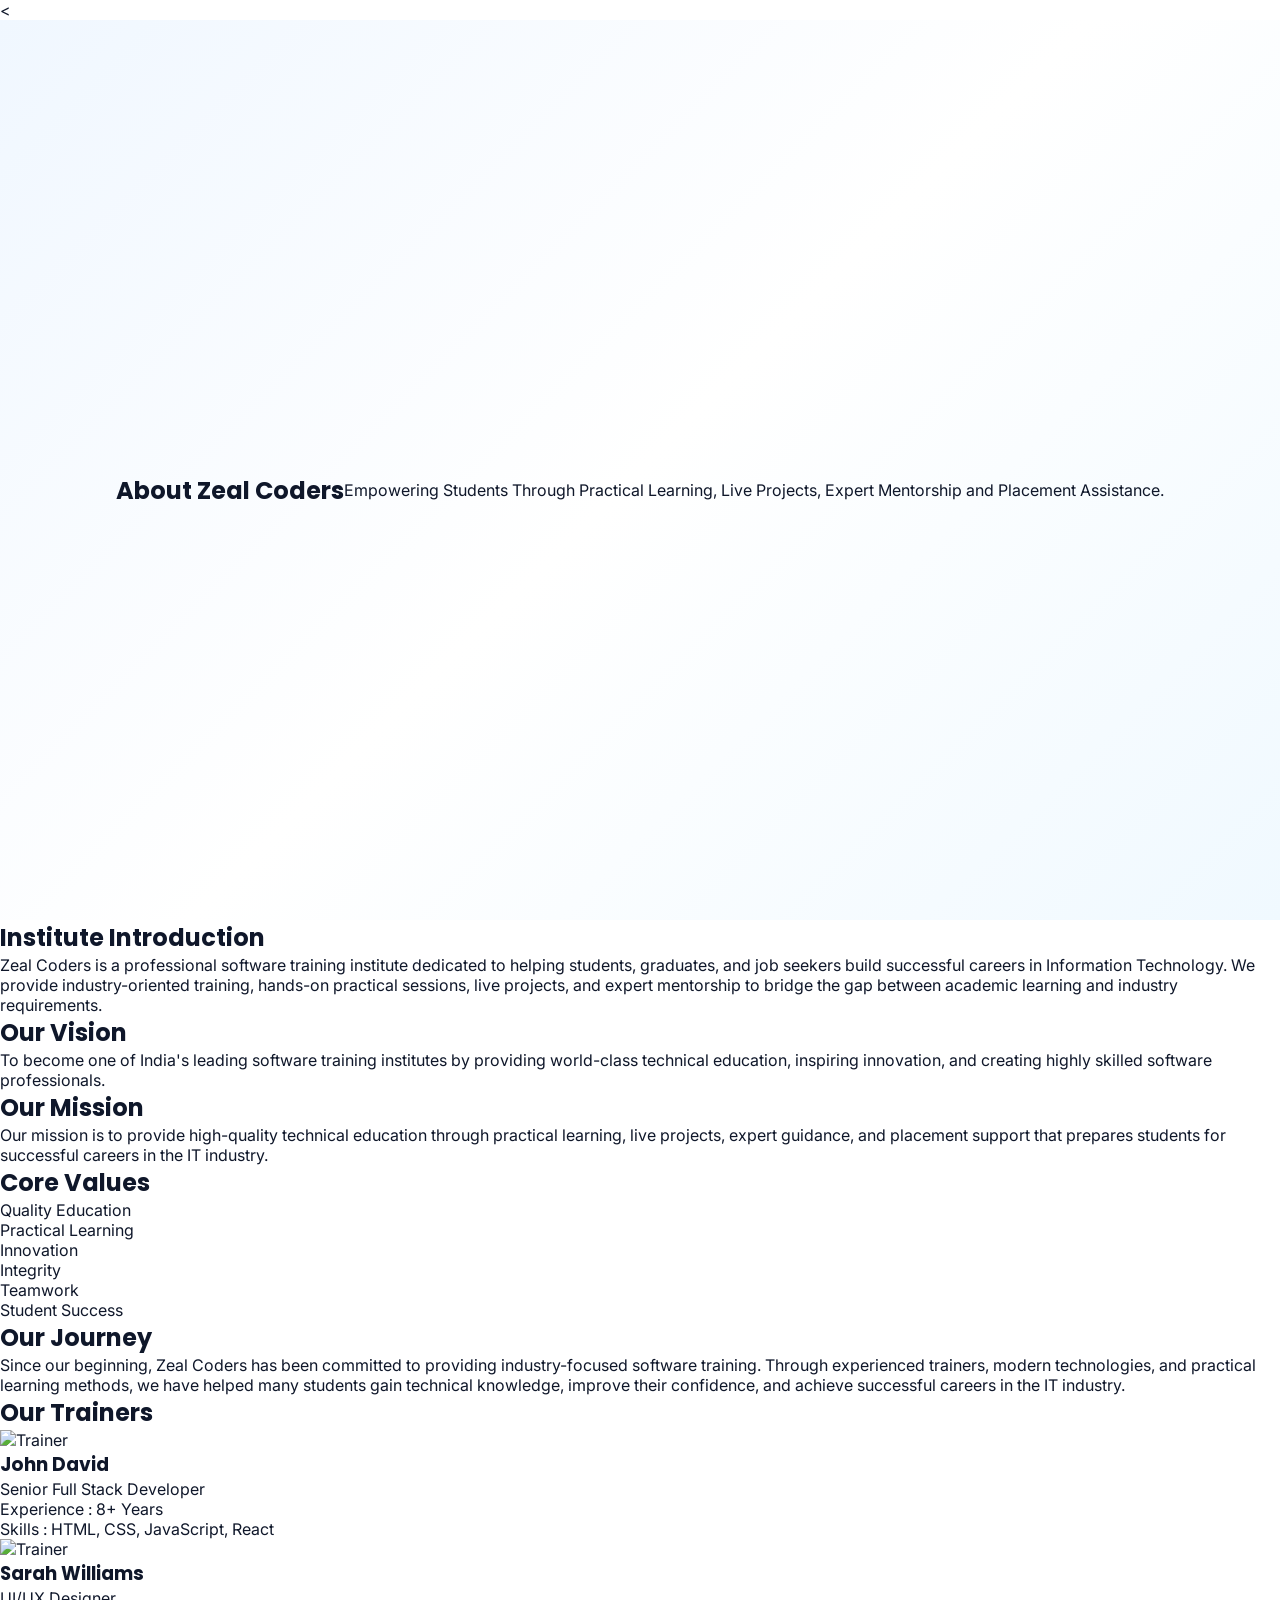
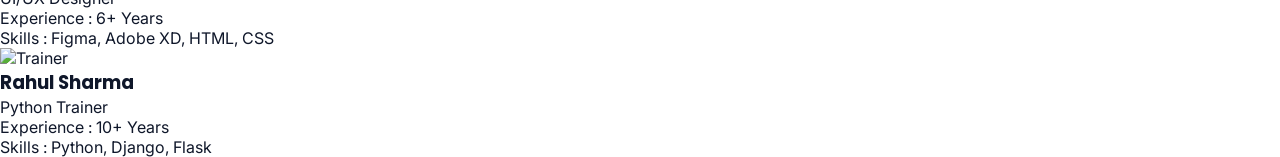
==== about.html @ ec797028 "Add files via upload" ====
<<!DOCTYPE html>
<html lang="en">

<head>
    <meta charset="UTF-8">
    <meta name="viewport" content="width=device-width, initial-scale=1.0">
    <title>About | Zeal Coders</title>

    <!-- CSS File -->
    <link rel="stylesheet" href="style.css">
</head>

<body>

    <!-- About Hero Section -->

    <section class="hero">

        <h1>About Zeal Coders</h1>

        <p>
            Empowering Students Through Practical Learning,
            Live Projects, Expert Mentorship and Placement Assistance.
        </p>

    </section>

    <!-- Institute Introduction -->

    <section class="about">

        <h2>Institute Introduction</h2>

        <p>
            Zeal Coders is a professional software training institute dedicated to
            helping students, graduates, and job seekers build successful careers
            in Information Technology. We provide industry-oriented training,
            hands-on practical sessions, live projects, and expert mentorship to
            bridge the gap between academic learning and industry requirements.
        </p>

    </section>

    <!-- Vision -->

    <section class="vision">

        <h2>Our Vision</h2>

        <p>
            To become one of India's leading software training institutes by
            providing world-class technical education, inspiring innovation,
            and creating highly skilled software professionals.
        </p>

    </section>

    <!-- Mission -->

    <section class="mission">

        <h2>Our Mission</h2>

        <p>
            Our mission is to provide high-quality technical education through
            practical learning, live projects, expert guidance, and placement
            support that prepares students for successful careers in the IT
            industry.
        </p>

    </section>

    <!-- Core Values -->

    <section class="values">

        <h2>Core Values</h2>

        <ul>

            <li>Quality Education</li>

            <li>Practical Learning</li>

            <li>Innovation</li>

            <li>Integrity</li>

            <li>Teamwork</li>

            <li>Student Success</li>

        </ul>

    </section>

    <!-- Our Journey -->

    <section class="journey">

        <h2>Our Journey</h2>

        <p>
            Since our beginning, Zeal Coders has been committed to providing
            industry-focused software training. Through experienced trainers,
            modern technologies, and practical learning methods, we have helped
            many students gain technical knowledge, improve their confidence,
            and achieve successful careers in the IT industry.
        </p>

    </section>

    <!-- Trainers -->

    <section class="trainers">

        <h2>Our Trainers</h2>

        <div class="trainer-card">

            <img src="images/trainer1.jpg" alt="Trainer">

            <h3>John David</h3>

            <p>Senior Full Stack Developer</p>

            <p>Experience : 8+ Years</p>

            <p>Skills : HTML, CSS, JavaScript, React</p>

        </div>

        <div class="trainer-card">

            <img src="images/trainer2.jpg" alt="Trainer">

            <h3>Sarah Williams</h3>

            <p>UI/UX Designer</p>

            <p>Experience : 6+ Years</p>

            <p>Skills : Figma, Adobe XD, HTML, CSS</p>

        </div>

        <div class="trainer-card">

            <img src="images/trainer3.jpg" alt="Trainer">

            <h3>Rahul Sharma</h3>

            <p>Python Trainer</p>

            <p>Experience : 10+ Years</p>

            <p>Skills : Python, Django, Flask</p>

        </div>

    </section>

</body>

</html>
---- style.css ----
/* ========================
   Zeal Coders - Main CSS
   Made by: Vaishnavi
   ======================== */

/* import google fonts */
@import url('https://fonts.googleapis.com/css2?family=Poppins:wght@300;400;500;600;700;800&family=Inter:wght@300;400;500;600&display=swap');

/* reset and base styles */
* {
    margin: 0;
    padding: 0;
    box-sizing: border-box;
}

:root {
    --blue: #2563EB;
    --navy: #0F172A;
    --white: #FFFFFF;
    --sky: #38BDF8;
    --blue-light: #EFF6FF;
    --blue-dark: #1d4ed8;
    --gray: #64748b;
    --gray-light: #f1f5f9;
    --border: #e2e8f0;
    --card-shadow: 0 4px 20px rgba(0,0,0,0.08);
}

html {
    scroll-behavior: smooth;
}

body {
    font-family: 'Inter', sans-serif;
    color: var(--navy);
    background: var(--white);
    overflow-x: hidden;
}

h1, h2, h3, h4 {
    font-family: 'Poppins', sans-serif;
}

a {
    text-decoration: none;
    color: inherit;
}

.container {
    max-width: 1200px;
    margin: 0 auto;
    padding: 0 20px;
}

.highlight {
    color: var(--blue);
}

/* section header styles - reused in multiple sections */
.section-header {
    text-align: center;
    margin-bottom: 50px;
}

.section-tag {
    display: inline-block;
    background: var(--blue-light);
    color: var(--blue);
    font-size: 13px;
    font-weight: 600;
    padding: 6px 16px;
    border-radius: 50px;
    margin-bottom: 14px;
    font-family: 'Poppins', sans-serif;
    letter-spacing: 0.5px;
}

.section-title {
    font-size: 2rem;
    font-weight: 700;
    color: var(--navy);
    margin-bottom: 12px;
    line-height: 1.3;
}

.section-desc {
    color: var(--gray);
    font-size: 1rem;
    max-width: 550px;
    margin: 0 auto;
    line-height: 1.7;
}

/* ========================
   NAVBAR
   ======================== */
.navbar {
    position: fixed;
    top: 0;
    left: 0;
    right: 0;
    z-index: 1000;
    background: rgba(255, 255, 255, 0.95);
    backdrop-filter: blur(10px);
    border-bottom: 1px solid var(--border);
    transition: all 0.3s ease;
}

.navbar.scrolled {
    box-shadow: 0 4px 20px rgba(0, 0, 0, 0.1);
}

.nav-container {
    max-width: 1200px;
    margin: 0 auto;
    padding: 0 20px;
    display: flex;
    align-items: center;
    justify-content: space-between;
    height: 68px;
}

/* logo */
.logo {
    font-family: 'Poppins', sans-serif;
    font-size: 1.5rem;
    font-weight: 800;
}

.logo-zeal {
    color: var(--blue);
}

.logo-coders {
    color: var(--navy);
}

/* nav links */
.nav-links {
    list-style: none;
    display: flex;
    align-items: center;
    gap: 8px;
}

.nav-links li a {
    font-family: 'Poppins', sans-serif;
    font-size: 14px;
    font-weight: 500;
    color: var(--navy);
    padding: 8px 12px;
    border-radius: 8px;
    transition: all 0.25s ease;
}

.nav-links li a:hover,
.nav-links li a.active {
    color: var(--blue);
    background: var(--blue-light);
}

/* enroll now button in navbar */
.nav-btn {
    background: var(--blue) !important;
    color: var(--white) !important;
    padding: 9px 20px !important;
    border-radius: 8px !important;
    font-weight: 600 !important;
    transition: all 0.25s ease !important;
}

.nav-btn:hover {
    background: var(--blue-dark) !important;
    transform: translateY(-1px);
    box-shadow: 0 4px 12px rgba(37, 99, 235, 0.35);
}

/* hamburger */
.hamburger {
    display: none;
    flex-direction: column;
    gap: 5px;
    cursor: pointer;
    padding: 5px;
}

.hamburger span {
    display: block;
    width: 25px;
    height: 2.5px;
    background: var(--navy);
    border-radius: 2px;
    transition: all 0.3s ease;
}

/* hamburger animation when open */
.hamburger.open span:nth-child(1) {
    transform: translateY(7.5px) rotate(45deg);
}
.hamburger.open span:nth-child(2) {
    opacity: 0;
}
.hamburger.open span:nth-child(3) {
    transform: translateY(-7.5px) rotate(-45deg);
}

/* ========================
   HERO SECTION
   ======================== */
.hero {
    min-height: 100vh;
    width: 100%;
    background: linear-gradient(135deg, #f0f7ff 0%, #ffffff 50%, #f0f9ff 100%);
    display: flex;
    align-items: center;
    justify-content: center;
    padding: 100px 20px 60px;
    position: relative;
    overflow: hidden;
}

/* inner wrapper to center the flex content */
.hero-inner {
    max-width: 1200px;
    width: 100%;
    display: flex;
    align-items: center;
    gap: 40px;
    position: relative;
    z-index: 1;
}

.hero-bg-blob {
    position: absolute;
    border-radius: 50%;
    filter: blur(80px);
    opacity: 0.25;
    pointer-events: none;
    z-index: 0;
}

.blob1 {
    width: 400px;
    height: 400px;
    background: var(--blue);
    top: -100px;
    right: -100px;
}

.blob2 {
    width: 300px;
    height: 300px;
    background: var(--sky);
    bottom: -50px;
    left: -80px;
}

.hero-content {
    flex: 1;
    max-width: 580px;
}

.hero-badge {
    display: inline-flex;
    align-items: center;
    gap: 8px;
    background: var(--blue-light);
    color: var(--blue);
    font-size: 13px;
    font-weight: 600;
    font-family: 'Poppins', sans-serif;
    padding: 8px 18px;
    border-radius: 50px;
    margin-bottom: 24px;
    border: 1px solid rgba(37, 99, 235, 0.2);
}

.hero-badge i {
    color: #f59e0b;
}

.hero-heading {
    font-size: 3rem;
    font-weight: 800;
    line-height: 1.2;
    color: var(--navy);
    margin-bottom: 20px;
}

.hero-subtext {
    color: var(--gray);
    font-size: 1.05rem;
    line-height: 1.75;
    margin-bottom: 32px;
}

.hero-btns {
    display: flex;
    gap: 14px;
    margin-bottom: 28px;
    flex-wrap: wrap;
}

/* primary button */
.btn-primary {
    display: inline-block;
    background: var(--blue);
    color: var(--white);
    font-family: 'Poppins', sans-serif;
    font-weight: 600;
    font-size: 15px;
    padding: 13px 28px;
    border-radius: 10px;
    border: none;
    cursor: pointer;
    transition: all 0.3s ease;
}

.btn-primary:hover {
    background: var(--blue-dark);
    transform: translateY(-2px);
    box-shadow: 0 8px 25px rgba(37, 99, 235, 0.4);
}

/* outline button */
.btn-outline {
    display: inline-block;
    background: transparent;
    color: var(--blue);
    font-family: 'Poppins', sans-serif;
    font-weight: 600;
    font-size: 15px;
    padding: 13px 28px;
    border-radius: 10px;
    border: 2px solid var(--blue);
    cursor: pointer;
    transition: all 0.3s ease;
}

.btn-outline:hover {
    background: var(--blue);
    color: var(--white);
    transform: translateY(-2px);
}

.hero-tags {
    display: flex;
    gap: 20px;
    flex-wrap: wrap;
}

.hero-tags span {
    display: flex;
    align-items: center;
    gap: 6px;
    font-size: 14px;
    color: var(--gray);
    font-weight: 500;
}

.hero-tags span i {
    color: #22c55e;
    font-size: 15px;
}

/* hero right side visual */
.hero-image {
    flex: 1;
    display: flex;
    align-items: center;
    justify-content: center;
    position: relative;
    z-index: 1;
    min-height: 400px;
}

.hero-circle {
    width: 320px;
    height: 320px;
    border-radius: 50%;
    background: linear-gradient(135deg, var(--blue), var(--sky));
    display: flex;
    align-items: center;
    justify-content: center;
    box-shadow: 0 20px 60px rgba(37, 99, 235, 0.3);
    position: relative;
    animation: float 4s ease-in-out infinite;
}

.circle-inner {
    display: flex;
    flex-direction: column;
    align-items: center;
    gap: 12px;
    color: white;
}

.circle-inner i {
    font-size: 4rem;
}

.circle-inner span {
    font-family: 'Poppins', sans-serif;
    font-weight: 700;
    font-size: 1.1rem;
}

/* floating cards on hero */
.hero-card-float {
    position: absolute;
    background: white;
    border-radius: 14px;
    padding: 14px 18px;
    display: flex;
    align-items: center;
    gap: 12px;
    box-shadow: 0 8px 30px rgba(0, 0, 0, 0.12);
    font-family: 'Poppins', sans-serif;
    animation: float 4s ease-in-out infinite;
}

.hero-card-float i {
    font-size: 1.6rem;
    color: var(--blue);
}

.hero-card-float strong {
    display: block;
    font-size: 13px;
    font-weight: 600;
    color: var(--navy);
}

.hero-card-float p {
    font-size: 12px;
    color: var(--gray);
    margin: 0;
}

.card1 {
    top: 60px;
    left: -30px;
    animation-delay: 0s;
}

.card2 {
    bottom: 80px;
    right: -20px;
    animation-delay: 2s;
}

@keyframes float {
    0%, 100% { transform: translateY(0px); }
    50% { transform: translateY(-12px); }
}

/* ========================
   STATS SECTION
   ======================== */
.stats {
    background: var(--navy);
    padding: 60px 0;
}

.stats-grid {
    display: grid;
    grid-template-columns: repeat(4, 1fr);
    gap: 30px;
    text-align: center;
}

.stat-card {
    color: white;
    padding: 20px;
    border-right: 1px solid rgba(255,255,255,0.1);
}

.stat-card:last-child {
    border-right: none;
}

.stat-card h2 {
    font-size: 2.8rem;
    font-weight: 800;
    color: var(--sky);
    display: inline;
}

.stat-plus {
    font-size: 2rem;
    font-weight: 700;
    color: var(--sky);
    font-family: 'Poppins', sans-serif;
}

.stat-card p {
    font-size: 15px;
    color: rgba(255,255,255,0.75);
    margin-top: 6px;
    font-weight: 400;
}

/* ========================
   COURSES SECTION
   ======================== */
.courses-section {
    padding: 90px 0;
    background: var(--gray-light);
}

.courses-grid {
    display: grid;
    grid-template-columns: repeat(auto-fit, minmax(260px, 1fr));
    gap: 24px;
}

.course-card {
    background: var(--white);
    border-radius: 16px;
    padding: 28px;
    border: 1px solid var(--border);
    transition: all 0.3s ease;
    position: relative;
    overflow: hidden;
}

.course-card::before {
    content: '';
    position: absolute;
    top: 0;
    left: 0;
    right: 0;
    height: 3px;
    background: linear-gradient(to right, var(--blue), var(--sky));
    opacity: 0;
    transition: opacity 0.3s ease;
}

.course-card:hover {
    transform: translateY(-6px);
    box-shadow: var(--card-shadow);
    border-color: transparent;
}

.course-card:hover::before {
    opacity: 1;
}

.course-icon {
    width: 55px;
    height: 55px;
    border-radius: 12px;
    display: flex;
    align-items: center;
    justify-content: center;
    margin-bottom: 18px;
    font-size: 1.6rem;
}

.course-card h3 {
    font-size: 1.05rem;
    font-weight: 700;
    color: var(--navy);
    margin-bottom: 10px;
}

.course-card p {
    font-size: 14px;
    color: var(--gray);
    line-height: 1.65;
    margin-bottom: 16px;
}

.course-meta {
    display: flex;
    gap: 14px;
    margin-bottom: 18px;
    flex-wrap: wrap;
}

.course-meta span {
    font-size: 12.5px;
    color: var(--gray);
    display: flex;
    align-items: center;
    gap: 5px;
}

.course-meta span i {
    color: var(--blue);
}

.course-link {
    font-size: 14px;
    font-weight: 600;
    color: var(--blue);
    font-family: 'Poppins', sans-serif;
    display: inline-flex;
    align-items: center;
    gap: 6px;
    transition: gap 0.2s ease;
}

.course-link:hover {
    gap: 10px;
}

/* popular tag on course card */
.popular-tag {
    border-color: var(--blue);
}

.tag-label {
    position: absolute;
    top: 14px;
    right: 14px;
    background: var(--blue);
    color: white;
    font-size: 11px;
    font-weight: 600;
    padding: 3px 10px;
    border-radius: 50px;
    font-family: 'Poppins', sans-serif;
}

.view-all-wrap {
    text-align: center;
    margin-top: 44px;
}

/* ========================
   WHY CHOOSE US
   ======================== */
.why-us {
    padding: 90px 0;
    background: var(--white);
}

.why-grid {
    display: grid;
    grid-template-columns: repeat(auto-fit, minmax(300px, 1fr));
    gap: 24px;
}

.why-card {
    background: var(--white);
    border: 1px solid var(--border);
    border-radius: 16px;
    padding: 30px;
    transition: all 0.3s ease;
    position: relative;
}

.why-card:hover {
    border-color: var(--blue);
    box-shadow: 0 8px 30px rgba(37, 99, 235, 0.12);
    transform: translateY(-4px);
}

.why-icon {
    width: 56px;
    height: 56px;
    background: var(--blue-light);
    border-radius: 12px;
    display: flex;
    align-items: center;
    justify-content: center;
    margin-bottom: 18px;
    font-size: 1.4rem;
    color: var(--blue);
    transition: all 0.3s ease;
}

.why-card:hover .why-icon {
    background: var(--blue);
    color: var(--white);
}

.why-card h3 {
    font-size: 1rem;
    font-weight: 700;
    color: var(--navy);
    margin-bottom: 10px;
}

.why-card p {
    font-size: 14px;
    color: var(--gray);
    line-height: 1.7;
}

/* ========================
   TESTIMONIALS
   ======================== */
.testimonials {
    padding: 90px 0;
    background: linear-gradient(135deg, var(--navy) 0%, #1e3a5f 100%);
}

.testimonials .section-tag {
    background: rgba(255,255,255,0.1);
    color: var(--sky);
    border: 1px solid rgba(255,255,255,0.15);
}

.testimonials .section-title {
    color: var(--white);
}

.testimonials .section-desc {
    color: rgba(255,255,255,0.65);
}

.testimonial-grid {
    display: grid;
    grid-template-columns: repeat(auto-fit, minmax(280px, 1fr));
    gap: 22px;
}

.testimonial-card {
    background: rgba(255,255,255,0.07);
    border: 1px solid rgba(255,255,255,0.12);
    border-radius: 16px;
    padding: 28px;
    transition: all 0.3s ease;
    backdrop-filter: blur(8px);
}

.testimonial-card:hover {
    background: rgba(255,255,255,0.12);
    transform: translateY(-4px);
    border-color: rgba(56, 189, 248, 0.4);
}

/* featured review card highlight */
.featured-review {
    border-color: rgba(56, 189, 248, 0.45);
    background: rgba(56, 189, 248, 0.07);
}

.stars {
    color: #f59e0b;
    font-size: 13px;
    margin-bottom: 14px;
    display: flex;
    gap: 2px;
}

.review-text {
    font-size: 14px;
    line-height: 1.75;
    color: rgba(255,255,255,0.82);
    margin-bottom: 20px;
    font-style: italic;
}

.reviewer {
    display: flex;
    align-items: center;
    gap: 12px;
}

.reviewer-avatar {
    width: 42px;
    height: 42px;
    border-radius: 50%;
    display: flex;
    align-items: center;
    justify-content: center;
    color: white;
    font-family: 'Poppins', sans-serif;
    font-weight: 700;
    font-size: 16px;
    flex-shrink: 0;
}

.reviewer-info strong {
    display: block;
    font-size: 14px;
    font-weight: 600;
    color: white;
    font-family: 'Poppins', sans-serif;
}

.reviewer-info span {
    font-size: 12.5px;
    color: rgba(255,255,255,0.55);
}

/* ========================
   FAQ SECTION
   ======================== */
.faq-section {
    padding: 90px 0;
    background: var(--gray-light);
}

.faq-wrapper {
    max-width: 780px;
    margin: 0 auto;
    display: flex;
    flex-direction: column;
    gap: 14px;
}

.faq-item {
    background: var(--white);
    border: 1px solid var(--border);
    border-radius: 12px;
    overflow: hidden;
    transition: all 0.3s ease;
}

.faq-item.active {
    border-color: var(--blue);
    box-shadow: 0 4px 15px rgba(37, 99, 235, 0.1);
}

.faq-question {
    width: 100%;
    padding: 20px 24px;
    background: none;
    border: none;
    cursor: pointer;
    display: flex;
    align-items: center;
    justify-content: space-between;
    font-family: 'Poppins', sans-serif;
    font-size: 15px;
    font-weight: 600;
    color: var(--navy);
    text-align: left;
    gap: 12px;
}

.faq-item.active .faq-question {
    color: var(--blue);
}

.faq-icon {
    font-size: 14px;
    transition: transform 0.3s ease;
    flex-shrink: 0;
    color: var(--gray);
}

.faq-item.active .faq-icon {
    transform: rotate(180deg);
    color: var(--blue);
}

.faq-answer {
    max-height: 0;
    overflow: hidden;
    transition: max-height 0.35s ease, padding 0.3s ease;
}

.faq-item.active .faq-answer {
    max-height: 200px;
}

.faq-answer p {
    padding: 0 24px 20px;
    font-size: 14.5px;
    color: var(--gray);
    line-height: 1.75;
}

/* ========================
   FOOTER
   ======================== */
.footer {
    background: var(--navy);
    color: var(--white);
}

.footer-top {
    padding: 70px 0 40px;
}

.footer-grid {
    display: grid;
    grid-template-columns: 2fr 1fr 1fr 1.5fr;
    gap: 40px;
}

.footer-logo {
    font-family: 'Poppins', sans-serif;
    font-size: 1.5rem;
    font-weight: 800;
    margin-bottom: 16px;
}

.footer-about {
    font-size: 14px;
    color: rgba(255,255,255,0.6);
    line-height: 1.75;
    margin-bottom: 22px;
}

.social-links {
    display: flex;
    gap: 10px;
}

.social-icon {
    width: 38px;
    height: 38px;
    background: rgba(255,255,255,0.08);
    border: 1px solid rgba(255,255,255,0.15);
    border-radius: 8px;
    display: flex;
    align-items: center;
    justify-content: center;
    color: rgba(255,255,255,0.7);
    font-size: 15px;
    transition: all 0.3s ease;
}

.social-icon:hover {
    background: var(--blue);
    border-color: var(--blue);
    color: white;
    transform: translateY(-3px);
}

.footer-heading {
    font-family: 'Poppins', sans-serif;
    font-size: 15px;
    font-weight: 700;
    color: var(--white);
    margin-bottom: 20px;
    position: relative;
    padding-bottom: 10px;
}

.footer-heading::after {
    content: '';
    position: absolute;
    left: 0;
    bottom: 0;
    width: 30px;
    height: 2px;
    background: var(--blue);
}

.footer-links {
    list-style: none;
    display: flex;
    flex-direction: column;
    gap: 10px;
}

.footer-links li a {
    font-size: 14px;
    color: rgba(255,255,255,0.6);
    transition: all 0.2s ease;
    display: inline-flex;
    align-items: center;
}

.footer-links li a::before {
    content: '→';
    margin-right: 7px;
    opacity: 0;
    transform: translateX(-5px);
    transition: all 0.2s ease;
    color: var(--sky);
}

.footer-links li a:hover {
    color: var(--sky);
    padding-left: 5px;
}

.footer-links li a:hover::before {
    opacity: 1;
    transform: translateX(0);
}

.footer-contact {
    list-style: none;
    display: flex;
    flex-direction: column;
    gap: 14px;
}

.footer-contact li {
    display: flex;
    align-items: flex-start;
    gap: 12px;
    font-size: 14px;
    color: rgba(255,255,255,0.6);
}

.footer-contact li i {
    color: var(--sky);
    margin-top: 3px;
    flex-shrink: 0;
}

.footer-contact li a {
    color: rgba(255,255,255,0.6);
    transition: color 0.2s ease;
}

.footer-contact li a:hover {
    color: var(--sky);
}

.footer-bottom {
    border-top: 1px solid rgba(255,255,255,0.1);
    padding: 20px 0;
    display: flex;
}

.footer-bottom .container {
    display: flex;
    align-items: center;
    justify-content: space-between;
    flex-wrap: wrap;
    gap: 10px;
}

.footer-bottom p {
    font-size: 13.5px;
    color: rgba(255,255,255,0.5);
}

/* scroll to top button */
.scroll-top {
    position: fixed;
    bottom: 28px;
    right: 28px;
    width: 44px;
    height: 44px;
    background: var(--blue);
    color: white;
    border: none;
    border-radius: 10px;
    cursor: pointer;
    font-size: 16px;
    display: flex;
    align-items: center;
    justify-content: center;
    box-shadow: 0 4px 15px rgba(37, 99, 235, 0.4);
    transition: all 0.3s ease;
    opacity: 0;
    transform: translateY(10px);
    pointer-events: none;
}

.scroll-top.show {
    opacity: 1;
    transform: translateY(0);
    pointer-events: all;
}

.scroll-top:hover {
    background: var(--blue-dark);
    transform: translateY(-3px);
}

/* ========================
   RESPONSIVE MEDIA QUERIES
   ======================== */

/* tablets */
@media (max-width: 992px) {
    .hero-inner {
        flex-direction: column;
        text-align: center;
    }

    .hero-content {
        max-width: 100%;
    }

    .hero-btns {
        justify-content: center;
    }

    .hero-tags {
        justify-content: center;
    }

    .hero-image {
        min-height: 300px;
    }

    .hero-circle {
        width: 250px;
        height: 250px;
    }

    .stats-grid {
        grid-template-columns: repeat(2, 1fr);
    }

    .stat-card:nth-child(2) {
        border-right: none;
    }

    .stat-card {
        border-bottom: 1px solid rgba(255,255,255,0.1);
        padding-bottom: 30px;
    }

    .footer-grid {
        grid-template-columns: 1fr 1fr;
        gap: 30px;
    }
}

/* mobile */
@media (max-width: 768px) {
    /* navbar mobile */
    .hamburger {
        display: flex;
    }

    .nav-links {
        position: fixed;
        top: 68px;
        left: 0;
        right: 0;
        background: white;
        flex-direction: column;
        padding: 20px;
        gap: 4px;
        border-bottom: 1px solid var(--border);
        box-shadow: 0 10px 30px rgba(0,0,0,0.1);
        transform: translateY(-100%);
        opacity: 0;
        pointer-events: none;
        transition: all 0.3s ease;
    }

    .nav-links.open {
        transform: translateY(0);
        opacity: 1;
        pointer-events: all;
    }

    .nav-links li {
        width: 100%;
    }

    .nav-links li a {
        display: block;
        padding: 12px 16px;
        width: 100%;
    }

    .nav-btn {
        text-align: center;
        margin-top: 8px;
    }

    /* hero section mobile */
    .hero-heading {
        font-size: 2rem;
    }

    .hero-card-float {
        display: none;
    }

    /* sections */
    .section-title {
        font-size: 1.6rem;
    }

    .stats-grid {
        grid-template-columns: repeat(2, 1fr);
    }

    .stat-card {
        border-right: none;
    }

    .why-grid {
        grid-template-columns: 1fr;
    }

    .testimonial-grid {
        grid-template-columns: 1fr;
    }

    .footer-grid {
        grid-template-columns: 1fr;
        gap: 30px;
    }

    .footer-bottom .container {
        flex-direction: column;
        text-align: center;
    }
}

/* small mobile */
@media (max-width: 480px) {
    .hero-heading {
        font-size: 1.7rem;
    }

    .hero-circle {
        width: 200px;
        height: 200px;
    }

    .circle-inner i {
        font-size: 2.8rem;
    }

    .stats-grid {
        grid-template-columns: 1fr 1fr;
        gap: 15px;
    }

    .stat-card h2 {
        font-size: 2rem;
    }

    .courses-grid {
        grid-template-columns: 1fr;
    }

    .hero-btns {
        flex-direction: column;
        align-items: center;
    }

    .btn-primary, .btn-outline {
        width: 100%;
        text-align: center;
    }
}

/* ==========================================
   Merged Styles for Subpages (Placements, Gallery, Contact)
   ========================================== */

/* Common Layout */
.stats-container,
.company-container,
.story-container,
.assist-container,
.gallery-container,
.contact-container{
    display:flex;
    justify-content:center;
    flex-wrap:wrap;
    gap:20px;
}

/* Common Cards */
.card,
.company,
.story-card,
.assist-card,
.gallery-card,
.contact-card{
    background:white;
    padding:20px;
    width:230px;
    border-radius:12px;
    box-shadow:0 3px 10px lightgray;
    transition:0.3s;
}

.card:hover,
.company:hover,
.story-card:hover,
.assist-card:hover,
.gallery-card:hover,
.contact-card:hover{
    transform:translateY(-5px);
}

/* Placement */
.card h3{
    color:#2563EB;
    font-size:30px;
}

.story-card h3,
.contact-card h3{
    color:#2563EB;
}

/* Gallery */
.gallery-card{
    padding:10px;
}

.gallery-card img{
    width:350px;
    height:220px;
    object-fit:cover;
    border-radius:10px;
}

/* Contact Form */
.contact-form{
    width:80%;
    margin:auto;
    display:flex;
    flex-direction:column;
    gap:15px;
}

.contact-form input,
.contact-form select,
.contact-form textarea{
    padding:12px;
    border-radius:8px;
    border:1px solid gray;
}

.contact-form textarea{
    height:120px;
}

.contact-form button{
    background:#2563EB;
    color:white;
    padding:12px;
    border:none;
    border-radius:25px;
}

/* WhatsApp */
.whatsapp{
    position:fixed;
    right:20px;
    bottom:20px;
    background:#38BDF8;
    color:white;
    padding:15px;
    border-radius:25px;
    text-decoration:none;
}

/* Mobile responsive styles for subpages */
@media(max-width:768px){
    .card,
    .company,
    .story-card,
    .assist-card,
    .contact-card{
        width:90%;
    }

    .gallery-card img{
        width:300px;
        height:auto;
    }
}
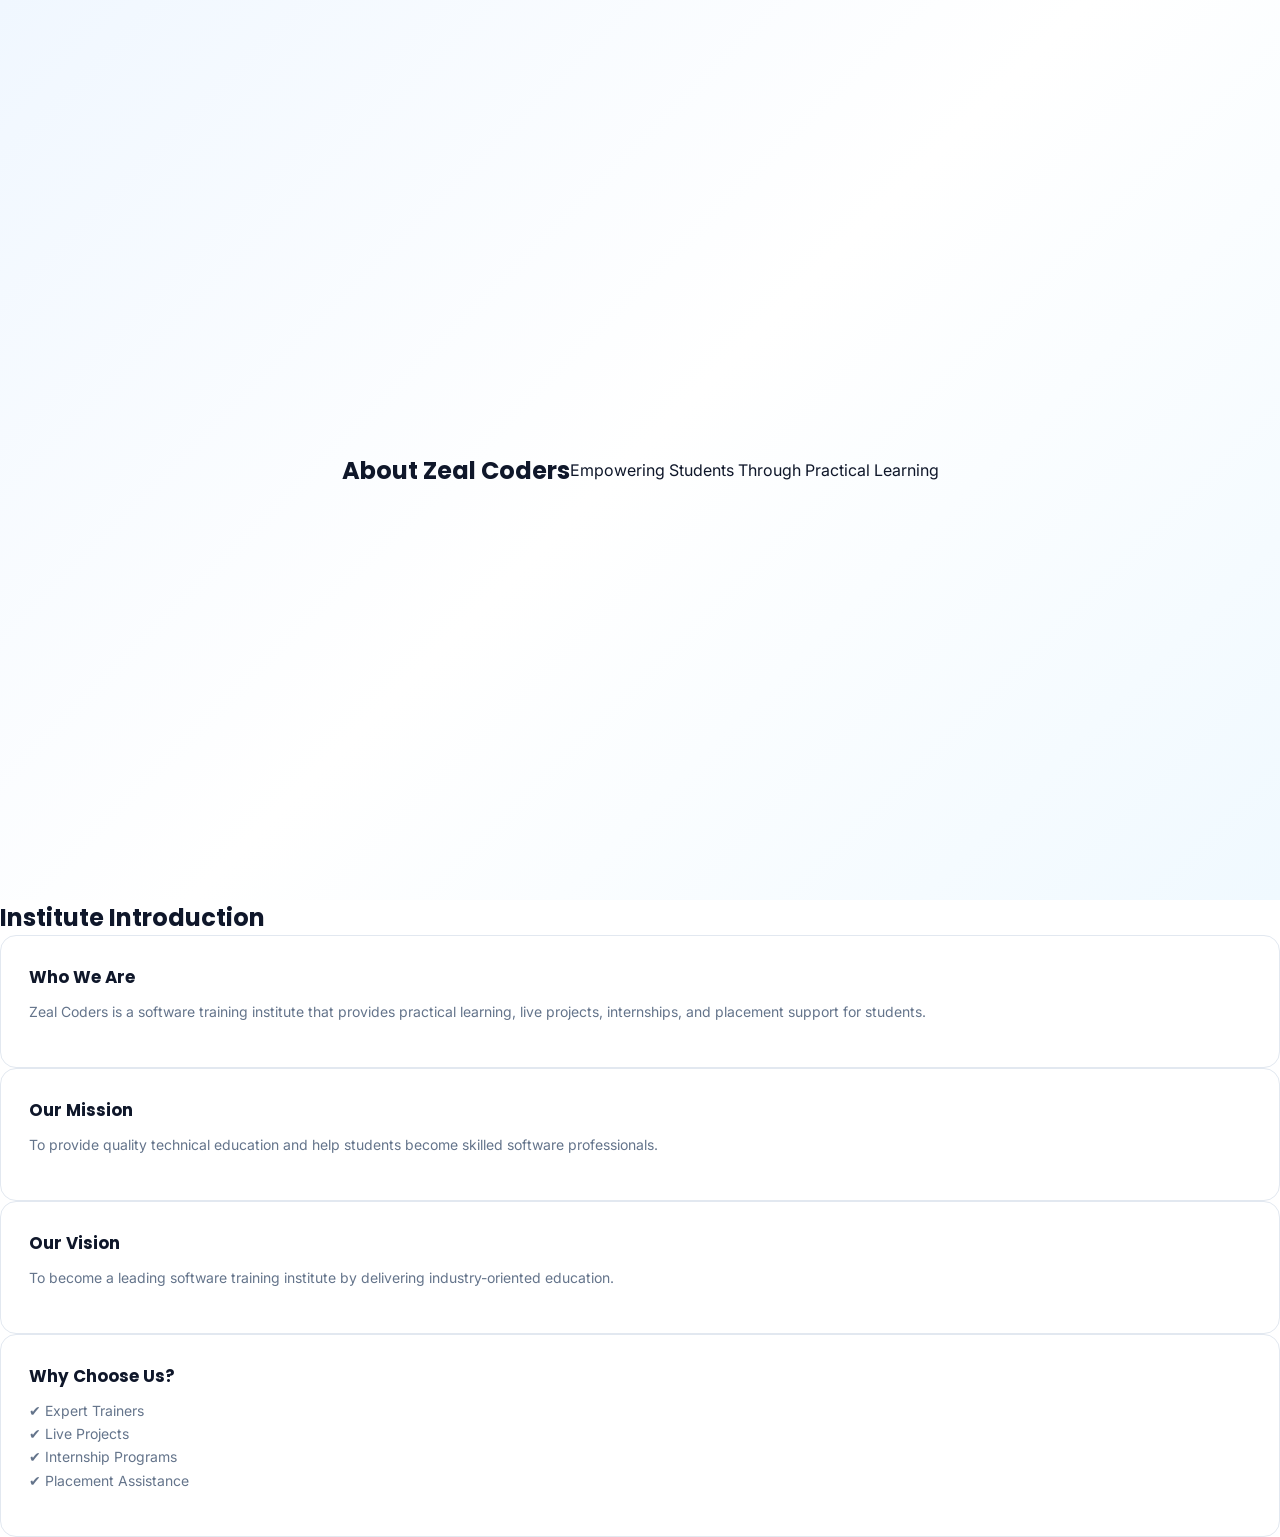
==== commit 45777ac7: "Add files via upload" ====
--- a/about.html
+++ b/about.html
@@ -1,165 +1,65 @@
-<<!DOCTYPE html>
+<!DOCTYPE html>
 <html lang="en">
-
 <head>
     <meta charset="UTF-8">
     <meta name="viewport" content="width=device-width, initial-scale=1.0">
     <title>About | Zeal Coders</title>
 
-    <!-- CSS File -->
     <link rel="stylesheet" href="style.css">
 </head>
-
 <body>
 
-    <!-- About Hero Section -->
-
+    <!-- Hero Section -->
     <section class="hero">
-
         <h1>About Zeal Coders</h1>
-
-        <p>
-            Empowering Students Through Practical Learning,
-            Live Projects, Expert Mentorship and Placement Assistance.
-        </p>
-
+        <p>Empowering Students Through Practical Learning</p>
     </section>
 
-    <!-- Institute Introduction -->
-
-    <section class="about">
+    <!-- About Section -->
+    <section class="courses">
 
         <h2>Institute Introduction</h2>
 
-        <p>
-            Zeal Coders is a professional software training institute dedicated to
-            helping students, graduates, and job seekers build successful careers
-            in Information Technology. We provide industry-oriented training,
-            hands-on practical sessions, live projects, and expert mentorship to
-            bridge the gap between academic learning and industry requirements.
-        </p>
+        <div class="course-container">
 
-    </section>
+            <div class="course-card">
+                <h3>Who We Are</h3>
+                <p>
+                    Zeal Coders is a software training institute that provides
+                    practical learning, live projects, internships, and placement
+                    support for students.
+                </p>
+            </div>
 
-    <!-- Vision -->
+            <div class="course-card">
+                <h3>Our Mission</h3>
+                <p>
+                    To provide quality technical education and help students
+                    become skilled software professionals.
+                </p>
+            </div>
 
-    <section class="vision">
+            <div class="course-card">
+                <h3>Our Vision</h3>
+                <p>
+                    To become a leading software training institute by delivering
+                    industry-oriented education.
+                </p>
+            </div>
 
-        <h2>Our Vision</h2>
-
-        <p>
-            To become one of India's leading software training institutes by
-            providing world-class technical education, inspiring innovation,
-            and creating highly skilled software professionals.
-        </p>
-
-    </section>
-
-    <!-- Mission -->
-
-    <section class="mission">
-
-        <h2>Our Mission</h2>
-
-        <p>
-            Our mission is to provide high-quality technical education through
-            practical learning, live projects, expert guidance, and placement
-            support that prepares students for successful careers in the IT
-            industry.
-        </p>
-
-    </section>
-
-    <!-- Core Values -->
-
-    <section class="values">
-
-        <h2>Core Values</h2>
-
-        <ul>
-
-            <li>Quality Education</li>
-
-            <li>Practical Learning</li>
-
-            <li>Innovation</li>
-
-            <li>Integrity</li>
-
-            <li>Teamwork</li>
-
-            <li>Student Success</li>
-
-        </ul>
-
-    </section>
-
-    <!-- Our Journey -->
-
-    <section class="journey">
-
-        <h2>Our Journey</h2>
-
-        <p>
-            Since our beginning, Zeal Coders has been committed to providing
-            industry-focused software training. Through experienced trainers,
-            modern technologies, and practical learning methods, we have helped
-            many students gain technical knowledge, improve their confidence,
-            and achieve successful careers in the IT industry.
-        </p>
-
-    </section>
-
-    <!-- Trainers -->
-
-    <section class="trainers">
-
-        <h2>Our Trainers</h2>
-
-        <div class="trainer-card">
-
-            <img src="images/trainer1.jpg" alt="Trainer">
-
-            <h3>John David</h3>
-
-            <p>Senior Full Stack Developer</p>
-
-            <p>Experience : 8+ Years</p>
-
-            <p>Skills : HTML, CSS, JavaScript, React</p>
-
-        </div>
-
-        <div class="trainer-card">
-
-            <img src="images/trainer2.jpg" alt="Trainer">
-
-            <h3>Sarah Williams</h3>
-
-            <p>UI/UX Designer</p>
-
-            <p>Experience : 6+ Years</p>
-
-            <p>Skills : Figma, Adobe XD, HTML, CSS</p>
-
-        </div>
-
-        <div class="trainer-card">
-
-            <img src="images/trainer3.jpg" alt="Trainer">
-
-            <h3>Rahul Sharma</h3>
-
-            <p>Python Trainer</p>
-
-            <p>Experience : 10+ Years</p>
-
-            <p>Skills : Python, Django, Flask</p>
+            <div class="course-card">
+                <h3>Why Choose Us?</h3>
+                <p>
+                    ✔ Expert Trainers<br>
+                    ✔ Live Projects<br>
+                    ✔ Internship Programs<br>
+                    ✔ Placement Assistance
+                </p>
+            </div>
 
         </div>
 
     </section>
 
 </body>
-
 </html>
